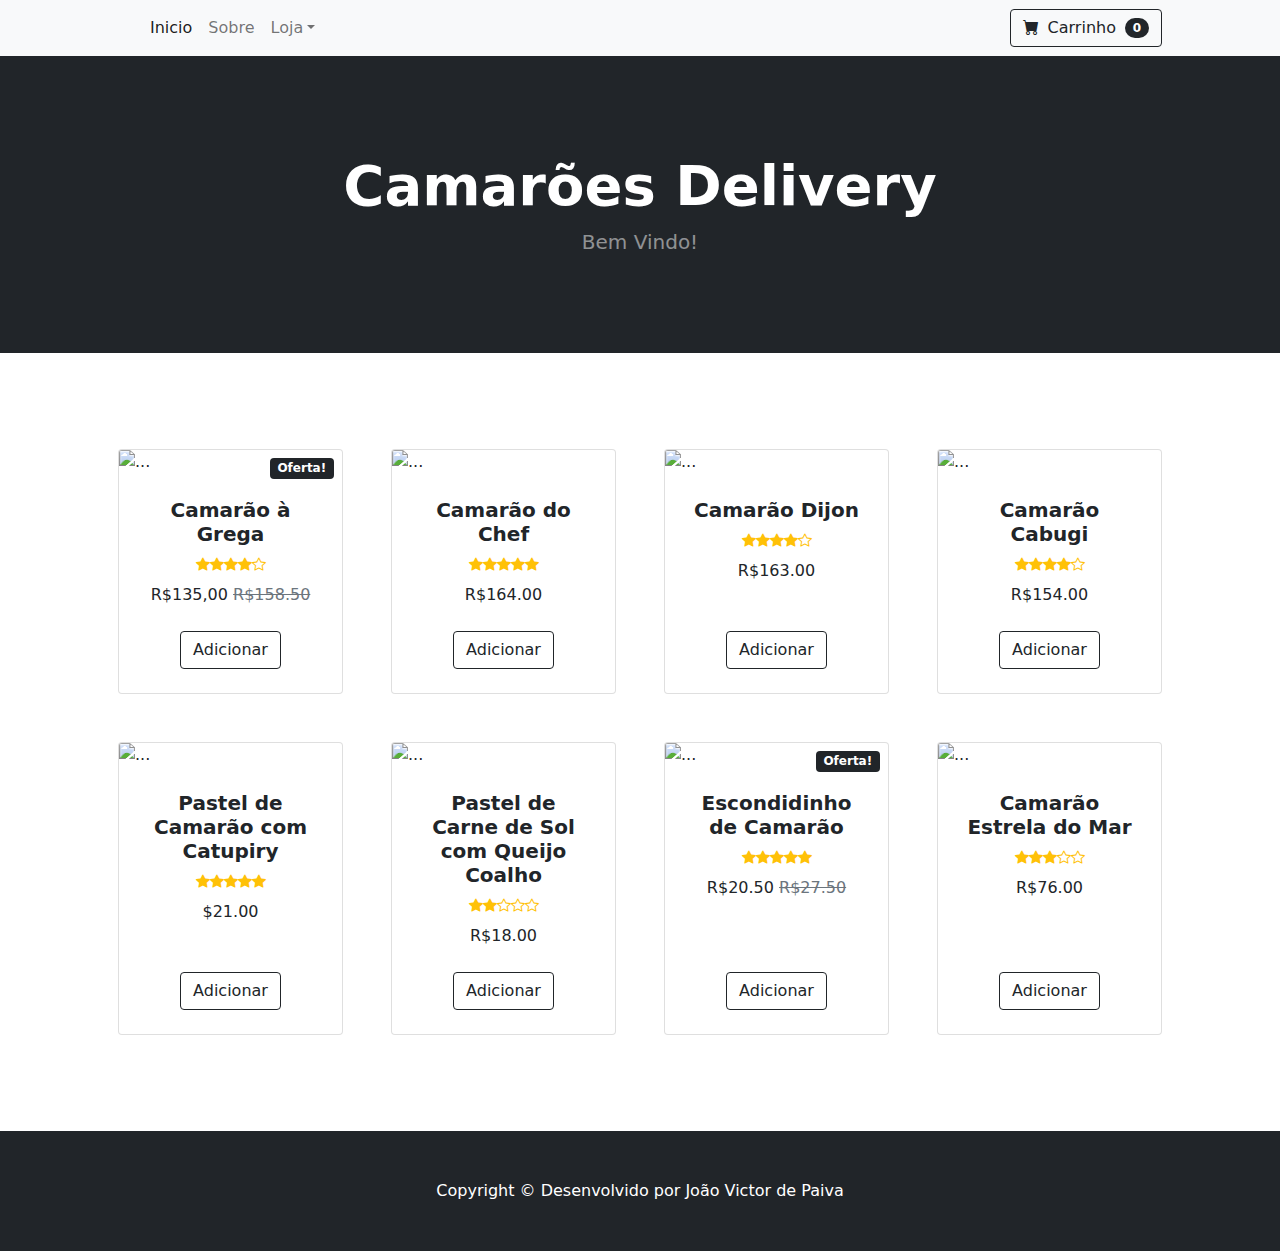
==== index.html @ 86d79f54 "Initial commit" ====
<!DOCTYPE html>
<html lang="en">
    <head>
        <meta charset="utf-8" />
        <meta name="viewport" content="width=device-width, initial-scale=1, shrink-to-fit=no" />
        <meta name="description" content="" />
        <meta name="author" content="" />
        <title>Sua Loja - Bem vindo!</title>
        <!-- Favicon-->
        <link rel="icon" type="image/x-icon" href="assets/favicon.ico" />
        <!-- Bootstrap icons-->
        <link href="https://cdn.jsdelivr.net/npm/bootstrap-icons@1.5.0/font/bootstrap-icons.css" rel="stylesheet" />
        <!-- Core theme CSS (includes Bootstrap)-->
        <link href="css/styles.css" rel="stylesheet" />
    </head>
    <body>
        <!-- Navigation-->
        <nav class="navbar navbar-expand-lg navbar-light bg-light">
            <div class="container px-4 px-lg-5">
                <button class="navbar-toggler" type="button" data-bs-toggle="collapse" data-bs-target="#navbarSupportedContent" aria-controls="navbarSupportedContent" aria-expanded="false" aria-label="Toggle navigation"><span class="navbar-toggler-icon"></span></button>
                <div class="collapse navbar-collapse" id="navbarSupportedContent">
                    <ul class="navbar-nav me-auto mb-2 mb-lg-0 ms-lg-4">
                        <li class="nav-item"><a class="nav-link active" aria-current="page" href="#!">Inicio</a></li>
                        <li class="nav-item"><a class="nav-link" href="#!">Sobre</a></li>
                        <li class="nav-item dropdown">
                            <a class="nav-link dropdown-toggle" id="navbarDropdown" href="#" role="button" data-bs-toggle="dropdown" aria-expanded="false">Loja</a>
                            <ul class="dropdown-menu" aria-labelledby="navbarDropdown">
                                <li><a class="dropdown-item" href="#!">Todos os produtos</a></li>
                                <li><hr class="dropdown-divider" /></li>
                                <li><a class="dropdown-item" href="#!">Itens populares</a></li>
                                <li><a class="dropdown-item" href="#!">Lançamentos</a></li>
                            </ul>
                        </li>
                    </ul>
                    <form class="d-flex">
                        <button class="btn btn-outline-dark" type="submit">
                            <i class="bi-cart-fill me-1"></i>
                            Carrinho
                            <span class="badge bg-dark text-white ms-1 rounded-pill">0</span>
                        </button>
                    </form>
                </div>
            </div>
        </nav>
        <!-- Header-->
        <header class="bg-dark py-5">
            <div class="container px-4 px-lg-5 my-5">
                </bg-image>
                <div class="text-center text-white">
                    <h1 class="display-4 fw-bolder">Camarões Delivery</h1>
                    <p class="lead fw-normal text-white-50 mb-0">Bem Vindo! </p>
                </div>
            </div>
        </header>
        <!-- Section-->
        <section class="py-5">
            <div class="container px-4 px-lg-5 mt-5">
                <div class="row gx-4 gx-lg-5 row-cols-2 row-cols-md-3 row-cols-xl-4 justify-content-center">
                    <div class="col mb-5">
                        <div class="card h-100">
                            <!-- Sale badge-->
                            <div class="badge bg-dark text-white position-absolute" style="top: 0.5rem; right: 0.5rem">Oferta!</div>
                            <!-- Product image-->
                            <img class="card-img-top" src="https://static-images.ifood.com.br/image/upload/t_medium/pratos/9eb24bce-57b8-44ef-a983-f29caa019c14/202103311124_FYVU_.jpeg" alt="..." />
                            <!-- Product details-->
                            <div class="card-body p-4">
                                <div class="text-center">
                                    <!-- Product name-->
                                    <h5 class="fw-bolder">Camarão à Grega</h5>
                                    <!-- Product reviews-->
                                    <div class="d-flex justify-content-center small text-warning mb-2">
                                        <div class="bi-star-fill"></div>
                                        <div class="bi-star-fill"></div>
                                        <div class="bi-star-fill"></div>
                                        <div class="bi-star-fill"></div>
                                        <div class="bi-star"></div>
                                    </div>
                                    <!-- Product price-->
                                    R$135,00
                                    <span class="text-muted text-decoration-line-through">R$158.50</span>
                                </div>
                            </div>
                            <!-- Product actions-->
                            <div class="card-footer p-4 pt-0 border-top-0 bg-transparent">
                                <div class="text-center"><a class="btn btn-outline-dark mt-auto" href="#">Adicionar
                                </a></div>
                            </div>
                        </div>
                    </div>
                    <div class="col mb-5">
                        <div class="card h-100">
                            <!-- Product image-->
                            <img class="card-img-top" src="https://static-images.ifood.com.br/image/upload/t_medium/pratos/9eb24bce-57b8-44ef-a983-f29caa019c14/202103261232_diJL_.jpeg" alt="..." />
                            <!-- Product details-->
                            <div class="card-body p-4">
                                <div class="text-center">
                                    <!-- Product name-->
                                    <h5 class="fw-bolder">Camarão do Chef</h5>
                                    <!-- Product reviews-->
                                    <div class="d-flex justify-content-center small text-warning mb-2">
                                        <div class="bi-star-fill"></div>
                                        <div class="bi-star-fill"></div>
                                        <div class="bi-star-fill"></div>
                                        <div class="bi-star-fill"></div>
                                        <div class="bi-star-fill"></div>
                                    </div>
                                    <!-- Product price-->
                                    R$164.00
                                </div>
                            </div>
                            <!-- Product actions-->
                            <div class="card-footer p-4 pt-0 border-top-0 bg-transparent">
                                <div class="text-center"><a class="btn btn-outline-dark mt-auto" href="#">Adicionar</a></div>
                            </div>
                        </div>
                    </div>
                    <div class="col mb-5">
                        <div class="card h-100">
                            <!-- Product image-->
                            <img class="card-img-top" src="https://static-images.ifood.com.br/image/upload/t_medium/pratos/9eb24bce-57b8-44ef-a983-f29caa019c14/202103261335_Hsck_.jpeg" alt="..." />
                            <!-- Product details-->
                            <div class="card-body p-4">
                                <div class="text-center">
                                    <!-- Product name-->
                                    <h5 class="fw-bolder">Camarão Dijon</h5>
                                    <!-- Product reviews-->
                                    <div class="d-flex justify-content-center small text-warning mb-2">
                                        <div class="bi-star-fill"></div>
                                        <div class="bi-star-fill"></div>
                                        <div class="bi-star-fill"></div>
                                        <div class="bi-star-fill"></div>
                                        <div class="bi-star"></div>
                                    </div>
                                    <!-- Product price-->
                                    R$163.00
                                </div>
                            </div>
                            <!-- Product actions-->
                            <div class="card-footer p-4 pt-0 border-top-0 bg-transparent">
                                <div class="text-center"><a class="btn btn-outline-dark mt-auto" href="#">Adicionar</a></div>
                            </div>
                        </div>
                    </div>
                    <div class="col mb-5">
                        <div class="card h-100">
                            <!-- Product image-->
                            <img class="card-img-top" src="https://static-images.ifood.com.br/image/upload/t_medium/pratos/9eb24bce-57b8-44ef-a983-f29caa019c14/202103261228_xaH1_.jpeg" alt="..." />
                            <!-- Product details-->
                            <div class="card-body p-4">
                                <div class="text-center">
                                    <!-- Product name-->
                                    <h5 class="fw-bolder">Camarão Cabugi</h5>
                                    <!-- Product reviews-->
                                    <div class="d-flex justify-content-center small text-warning mb-2">
                                        <div class="bi-star-fill"></div>
                                        <div class="bi-star-fill"></div>
                                        <div class="bi-star-fill"></div>
                                        <div class="bi-star-fill"></div>
                                        <div class="bi-star"></div>
                                    </div>
                                    <!-- Product price-->
                                    R$154.00
                                </div>
                            </div>
                            <!-- Product actions-->
                            <div class="card-footer p-4 pt-0 border-top-0 bg-transparent">
                                <div class="text-center"><a class="btn btn-outline-dark mt-auto" href="#">Adicionar</a></div>
                            </div>
                        </div>
                    </div>
                    <div class="col mb-5">
                        <div class="card h-100">
                            <!-- Product image-->
                            <img class="card-img-top" src="https://static-images.ifood.com.br/image/upload/t_medium/pratos/9eb24bce-57b8-44ef-a983-f29caa019c14/202103261021_g1Ti_.jpeg" alt="..." />
                            <!-- Product details-->
                            <div class="card-body p-4">
                                <div class="text-center">
                                    <!-- Product name-->
                                    <h5 class="fw-bolder">Pastel de Camarão com Catupiry</h5>
                                    <!-- Product reviews-->
                                    <div class="d-flex justify-content-center small text-warning mb-2">
                                        <div class="bi-star-fill"></div>
                                        <div class="bi-star-fill"></div>
                                        <div class="bi-star-fill"></div>
                                        <div class="bi-star-fill"></div>
                                        <div class="bi-star-fill"></div>
                                    </div>
                                    <!-- Product price-->
                                    $21.00
                                </div>
                            </div>
                            <!-- Product actions-->
                            <div class="card-footer p-4 pt-0 border-top-0 bg-transparent">
                                <div class="text-center"><a class="btn btn-outline-dark mt-auto" href="#">Adicionar</a></div>
                            </div>
                        </div>
                    </div>
                    <div class="col mb-5">
                        <div class="card h-100">
                            <!-- Product image-->
                            <img class="card-img-top" src="https://static-images.ifood.com.br/image/upload/t_medium/pratos/9eb24bce-57b8-44ef-a983-f29caa019c14/202103260934_AZFp_.jpeg" alt="..." />
                            <!-- Product details-->
                            <div class="card-body p-4">
                                <div class="text-center">
                                    <!-- Product name-->
                                    <h5 class="fw-bolder">Pastel de Carne de Sol com Queijo Coalho</h5>
                                    <!-- Product reviews-->
                                    <div class="d-flex justify-content-center small text-warning mb-2">
                                        <div class="bi-star-fill"></div>
                                        <div class="bi-star-fill"></div>
                                        <div class="bi-star"></div>
                                        <div class="bi-star"></div>
                                        <div class="bi-star"></div>
                                    </div>
                                    <!-- Product price-->
                                    R$18.00
                                </div>
                            </div>
                            <!-- Product actions-->
                            <div class="card-footer p-4 pt-0 border-top-0 bg-transparent">
                                <div class="text-center"><a class="btn btn-outline-dark mt-auto" href="#">Adicionar</a></div>
                            </div>
                        </div>
                    </div>
                    <div class="col mb-5">
                        <div class="card h-100">
                            <!-- Sale badge-->
                            <div class="badge bg-dark text-white position-absolute" style="top: 0.5rem; right: 0.5rem">Oferta!</div>
                            <!-- Product image-->
                            <img class="card-img-top" src="https://static-images.ifood.com.br/image/upload/t_medium/pratos/9eb24bce-57b8-44ef-a983-f29caa019c14/202103261415_GGiD_.jpeg" alt="..." />
                            <!-- Product details-->
                            <div class="card-body p-4">
                                <div class="text-center">
                                    <!-- Product name-->
                                    <h5 class="fw-bolder">Escondidinho de Camarão</h5>
                                    <!-- Product reviews-->
                                    <div class="d-flex justify-content-center small text-warning mb-2">
                                        <div class="bi-star-fill"></div>
                                        <div class="bi-star-fill"></div>
                                        <div class="bi-star-fill"></div>
                                        <div class="bi-star-fill"></div>
                                        <div class="bi-star-fill"></div>
                                    </div>
                                    <!-- Product price-->
                                    R$20.50
                                    <span class="text-muted text-decoration-line-through">R$27.50</span>
                                </div>
                            </div>
                            <!-- Product actions-->
                            <div class="card-footer p-4 pt-0 border-top-0 bg-transparent">
                                <div class="text-center"><a class="btn btn-outline-dark mt-auto" href="#">Adicionar</a></div>
                            </div>
                        </div>
                    </div>
                    <div class="col mb-5">
                        <div class="card h-100">
                            <!-- Product image-->
                            <img class="card-img-top" src="https://static-images.ifood.com.br/image/upload/t_medium/pratos/9eb24bce-57b8-44ef-a983-f29caa019c14/202103261018_GD1o_.jpeg" alt="..." />
                            <!-- Product details-->
                            <div class="card-body p-4">
                                <div class="text-center">
                                    <!-- Product name-->
                                    <h5 class="fw-bolder">Camarão Estrela do Mar</h5>
                                    <!-- Product reviews-->
                                    <div class="d-flex justify-content-center small text-warning mb-2">
                                        <div class="bi-star-fill"></div>
                                        <div class="bi-star-fill"></div>
                                        <div class="bi-star-fill"></div>
                                        <div class="bi-star"></div>
                                        <div class="bi-star"></div>
                                    </div>
                                    <!-- Product price-->
                                    R$76.00
                                </div>
                            </div>
                            <!-- Product actions-->
                            <div class="card-footer p-4 pt-0 border-top-0 bg-transparent">
                                <div class="text-center"><a class="btn btn-outline-dark mt-auto" href="#">Adicionar</a></div>
                            </div>
                        </div>
                    </div>
                </div>
            </div>
        </section>
        <!-- Footer-->
        <footer class="py-5 bg-dark">
            <div class="container"><p class="m-0 text-center text-white">Copyright &copy; Desenvolvido por João Victor de Paiva</p></div>
        </footer>
        <!-- Bootstrap core JS-->
        <script src="https://cdn.jsdelivr.net/npm/bootstrap@5.1.3/dist/js/bootstrap.bundle.min.js"></script>
        <!-- Core theme JS-->
        <script src="js/scripts.js"></script>
    </body>
</html>
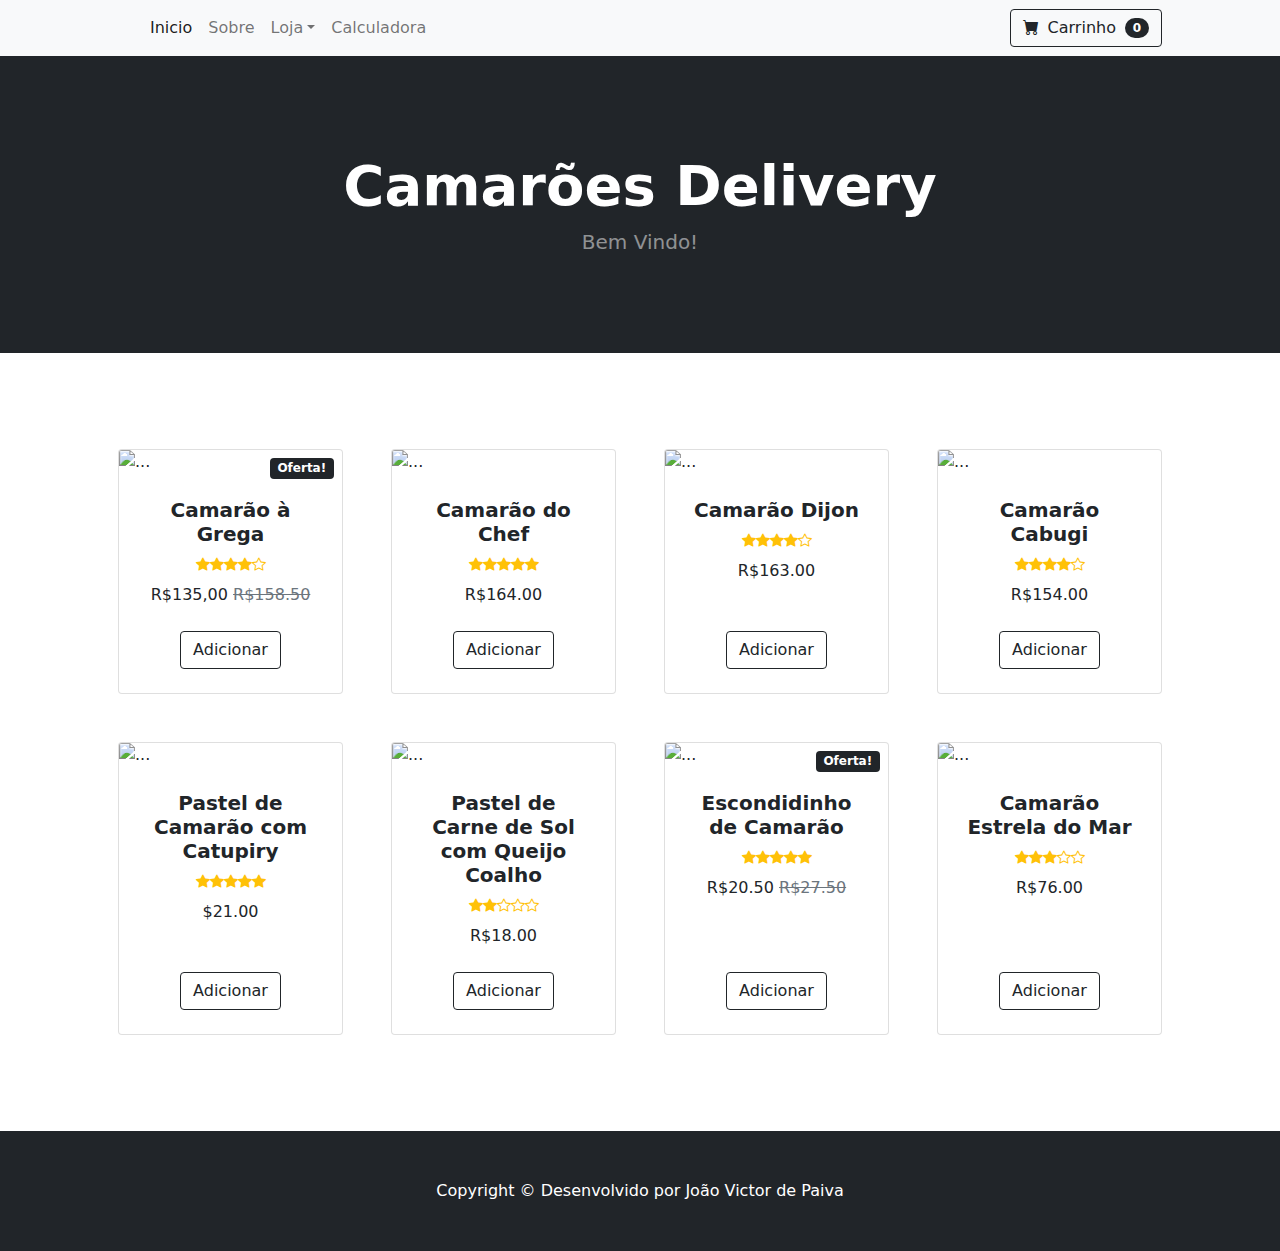
==== commit 06220dd4: "Atividade de Desenvolvimento Web" ====
--- a/index.html
+++ b/index.html
@@ -31,6 +31,7 @@
                                 <li><a class="dropdown-item" href="#!">Lançamentos</a></li>
                             </ul>
                         </li>
+                        <li class="nav-item"><a class="nav-link" href="#!">Calculadora</a>
                     </ul>
                     <form class="d-flex">
                         <button class="btn btn-outline-dark" type="submit">
